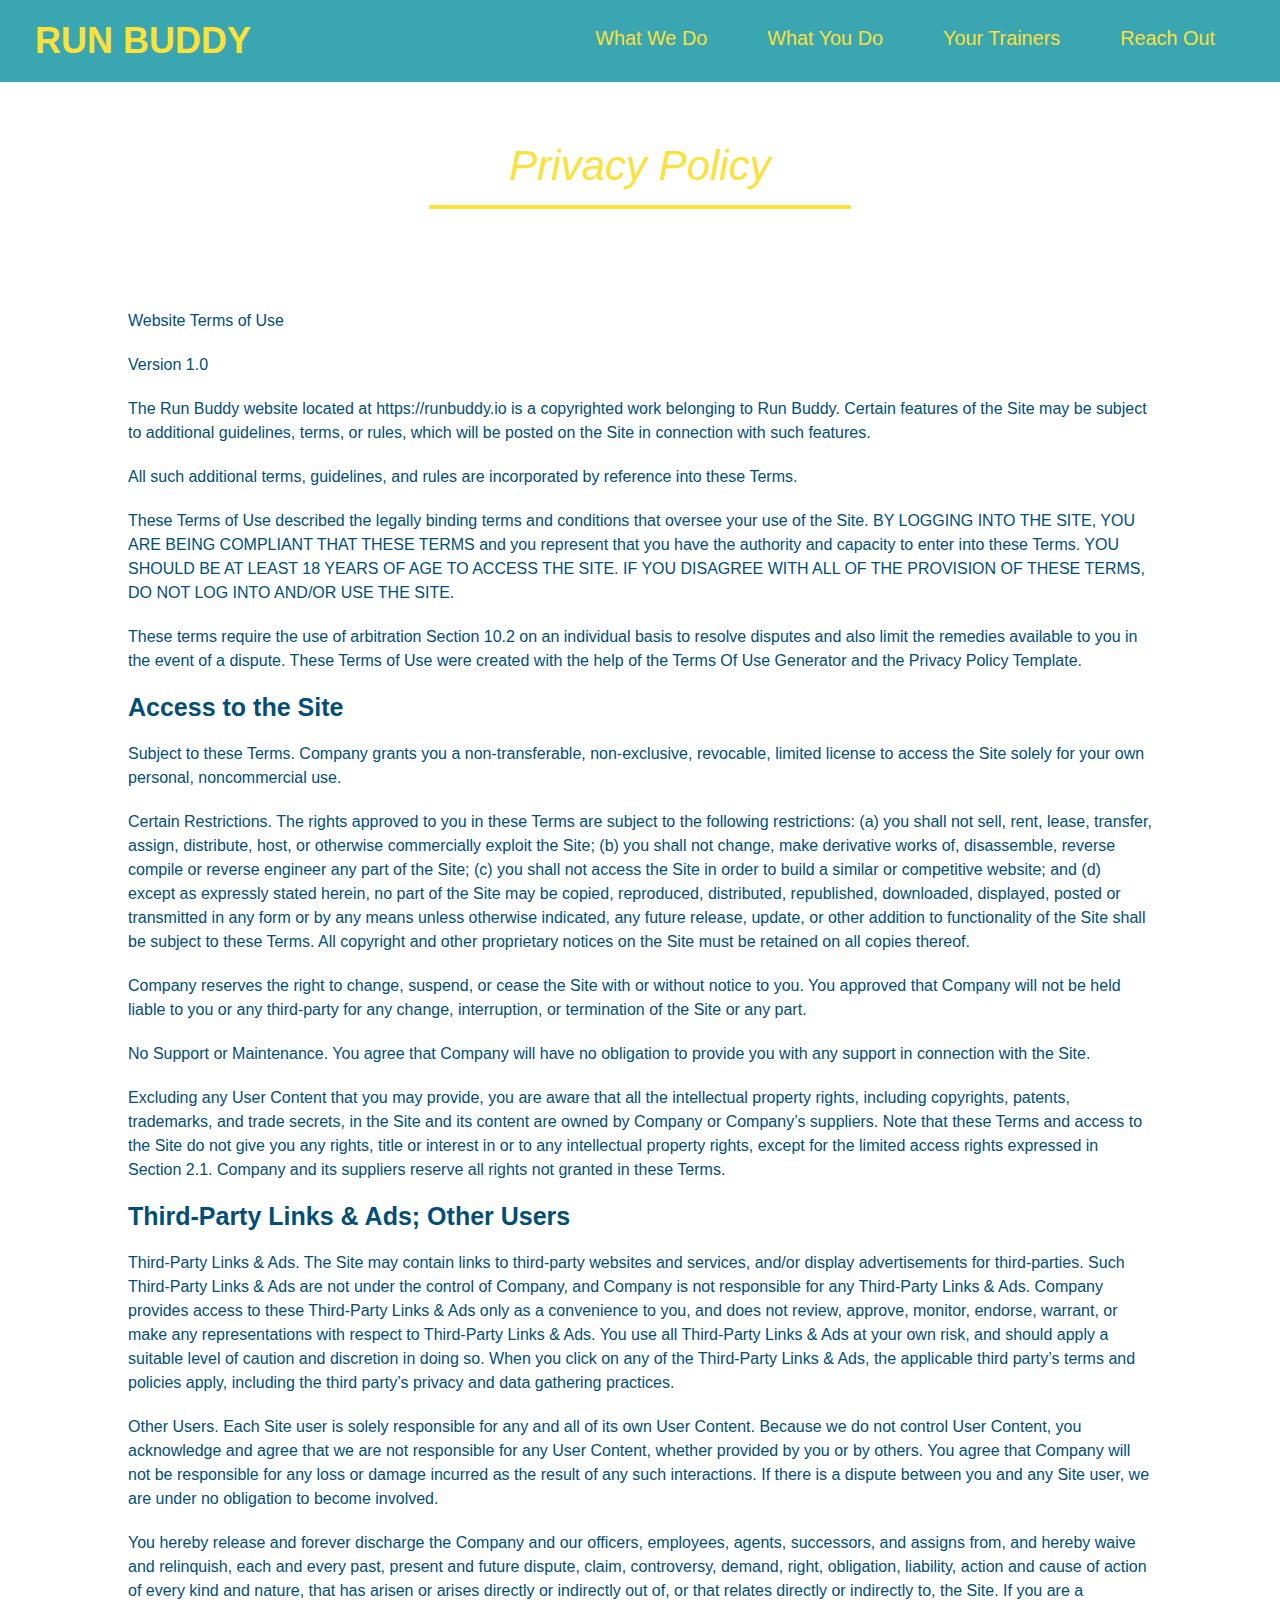
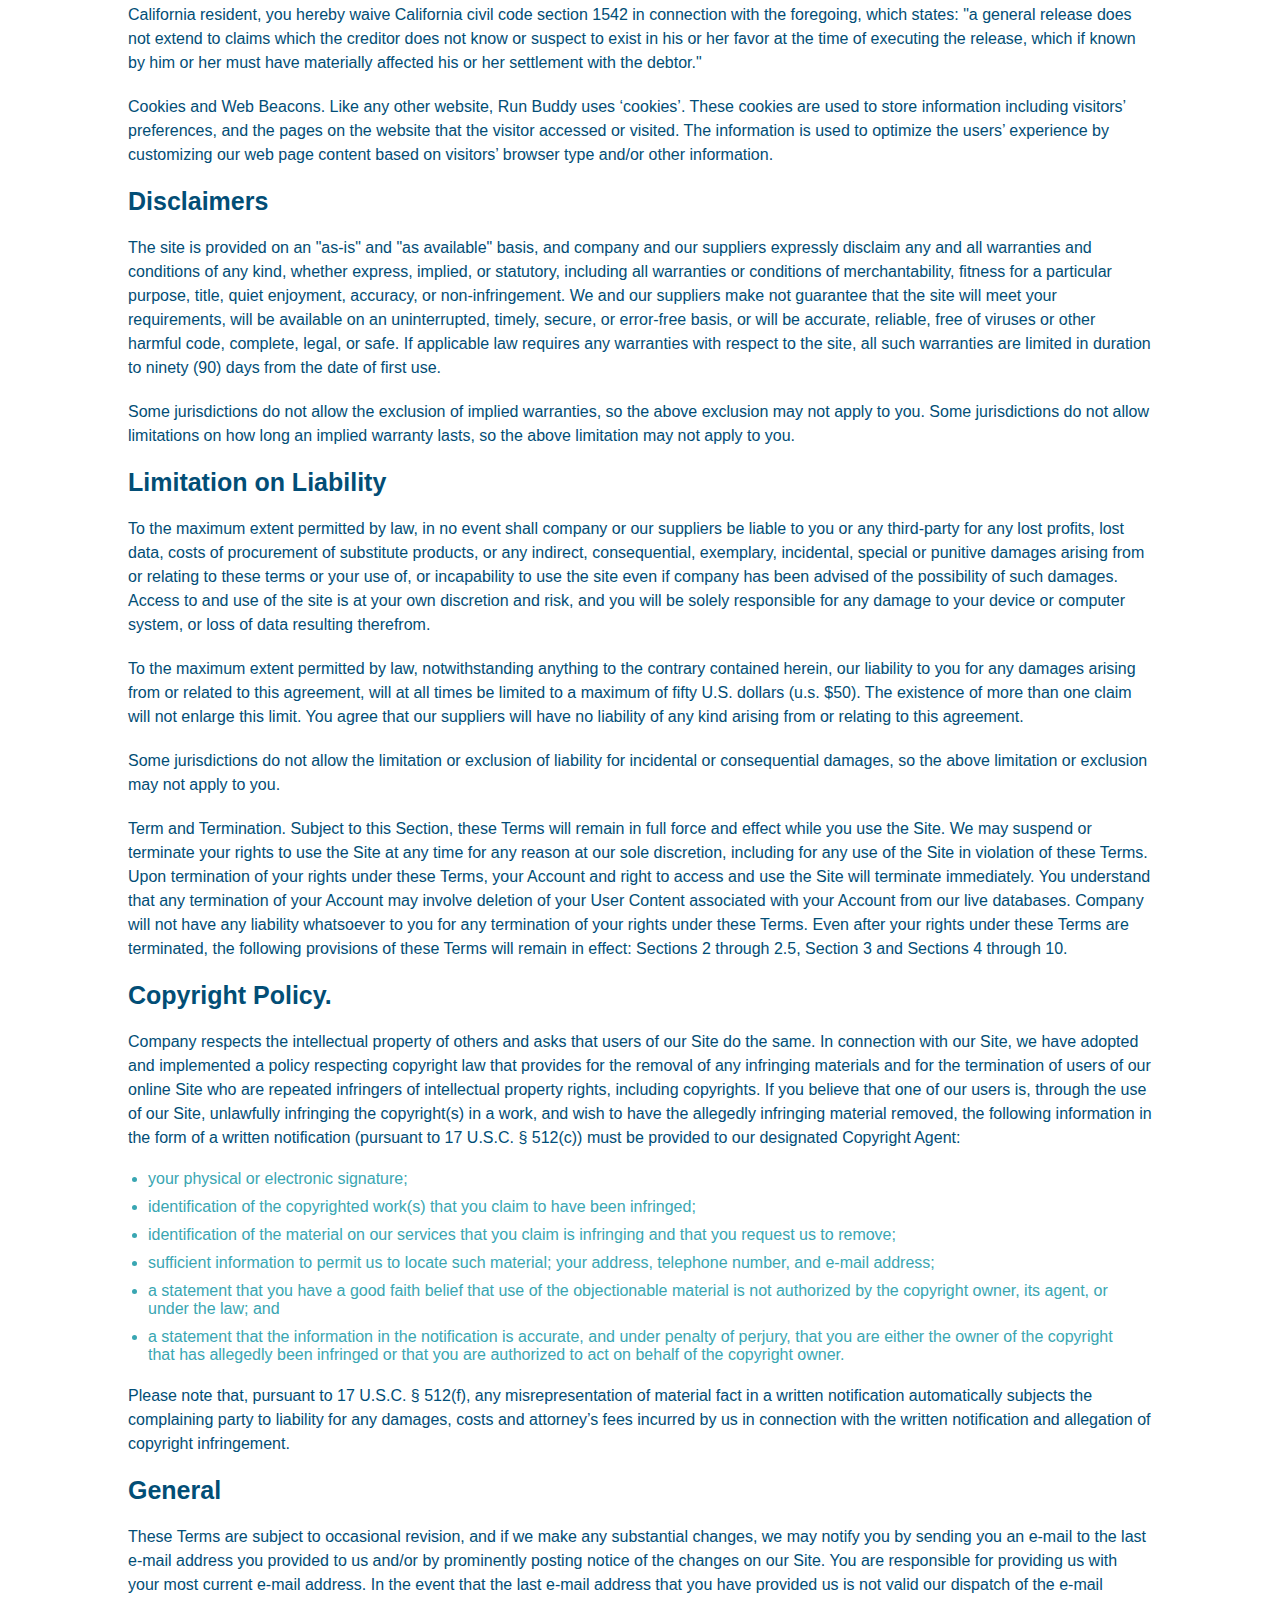
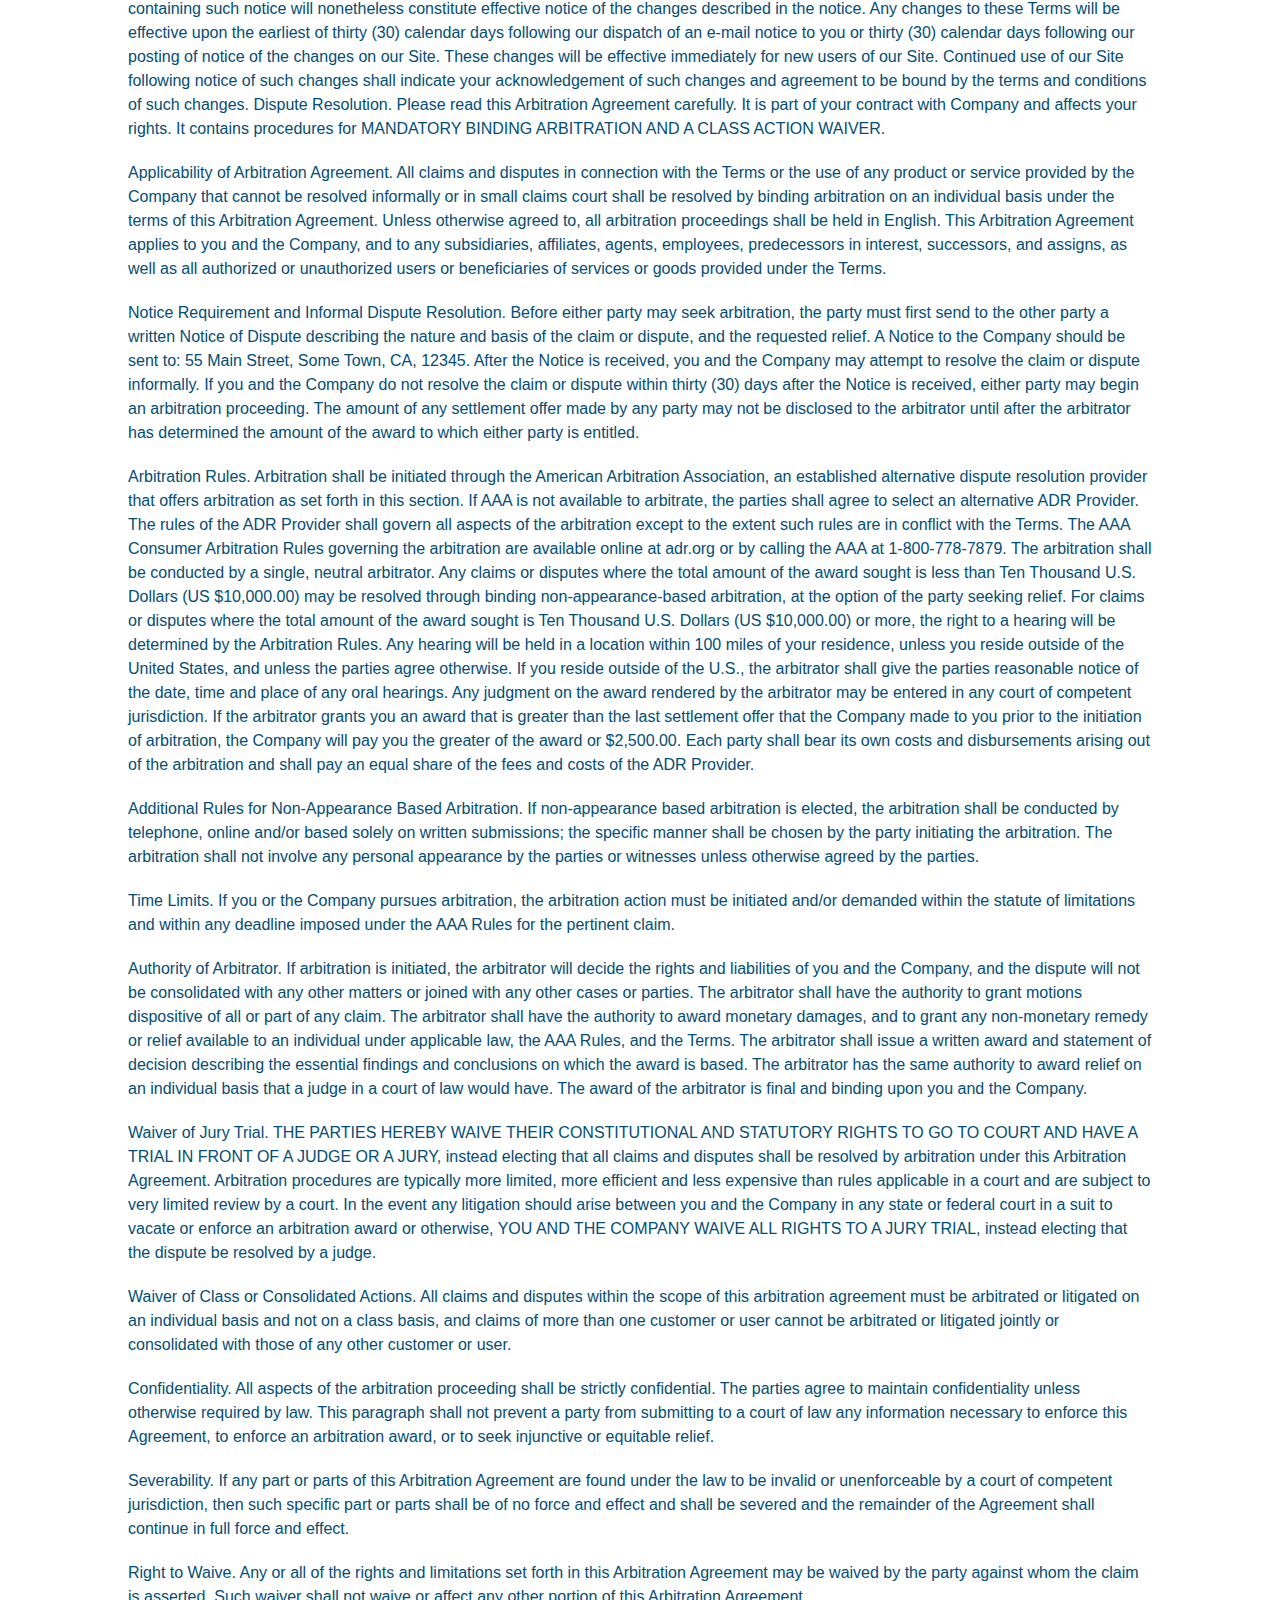
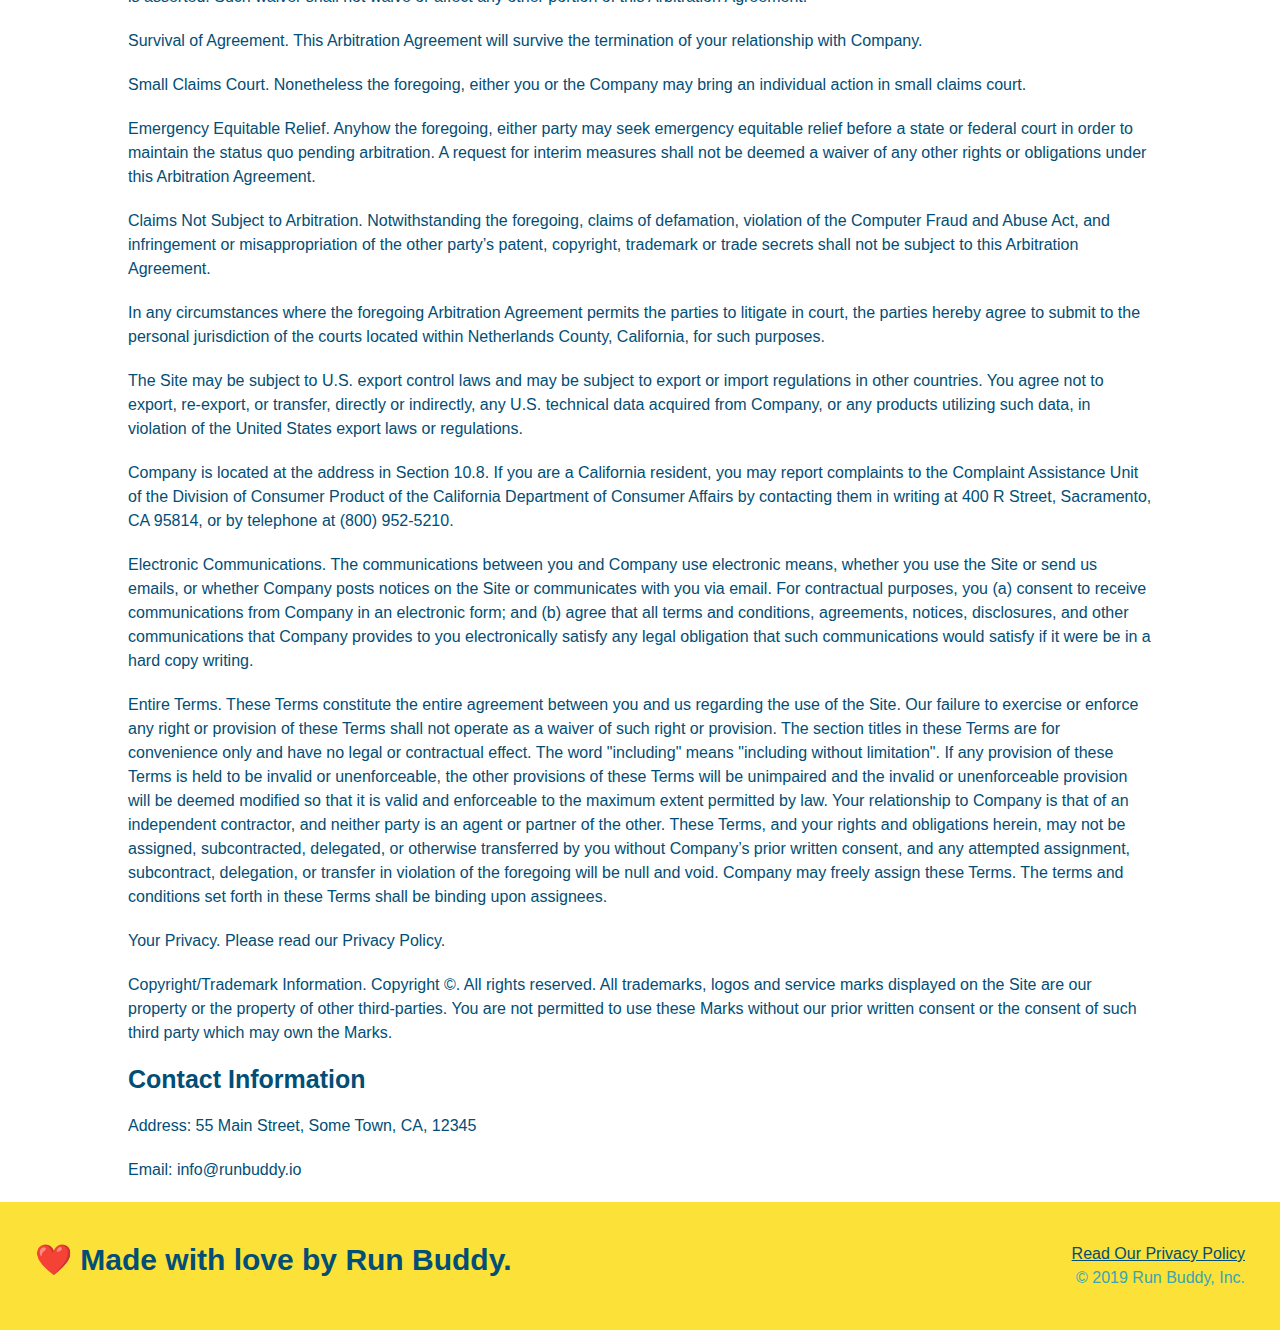
==== privacy-policy.html @ 2cb8fff7 "additional changes" ====
<!DOCTYPE html>
<html lang="en">
  <head>
    <meta charset="UTF-8" />
    <link rel="stylesheet" href="./assets/css/style.css" />
    <link rel="stylesheet" href="./assets/css/secondary-styles.css" />
    <title>Run Buddy - Privacy Policy</title>
  </head>
  <body>
    <header>
      <h1>
        <a href="./index.html">RUN BUDDY</a>
      </h1>
      <nav>
        <ul>
          <li>
            <a href="./index.html#what-we-do">What We Do</a>
          </li>
          <li>
            <a href="./index.html#what-you-do">What You Do</a>
          </li>
          <li>
            <a href="./index.html#your-trainers">Your Trainers</a>
          </li>
          <li>
            <a href="./index.html#reach-out">Reach Out</a>
          </li>
        </ul>
      </nav>
    </header>
    <!-- end navigation -->

    <!-- hero/jumbotron -->
    <section class="hero">
      <h2 class="page-title">
        Privacy Policy
      </h2>
    </section>

    <!-- body copy -->
    <article class="secondary-content">
      <p>
        Website Terms of Use
      </p>

      <p>
        Version 1.0
      </p>

      <p>
        The Run Buddy website located at https://runbuddy.io is a copyrighted work belonging to Run Buddy. Certain
        features of the Site may be subject to additional guidelines, terms, or rules, which will be posted on the Site
        in connection with such features.
      </p>

      <p>
        All such additional terms, guidelines, and rules are incorporated by reference into these Terms.
      </p>

      <p>
        These Terms of Use described the legally binding terms and conditions that oversee your use of the Site. BY
        LOGGING INTO THE SITE, YOU ARE BEING COMPLIANT THAT THESE TERMS and you represent that you have the authority
        and capacity to enter into these Terms. YOU SHOULD BE AT LEAST 18 YEARS OF AGE TO ACCESS THE SITE. IF YOU
        DISAGREE WITH ALL OF THE PROVISION OF THESE TERMS, DO NOT LOG INTO AND/OR USE THE SITE.
      </p>

      <p>
        These terms require the use of arbitration Section 10.2 on an individual basis to resolve disputes and also
        limit the remedies available to you in the event of a dispute. These Terms of Use were created with the help of
        the Terms Of Use Generator and the Privacy Policy Template.
      </p>

      <h3>
        Access to the Site
      </h3>

      <p>
        Subject to these Terms. Company grants you a non-transferable, non-exclusive, revocable, limited license to
        access the Site solely for your own personal, noncommercial use.
      </p>

      <p>
        Certain Restrictions. The rights approved to you in these Terms are subject to the following restrictions: (a)
        you shall not sell, rent, lease, transfer, assign, distribute, host, or otherwise commercially exploit the Site;
        (b) you shall not change, make derivative works of, disassemble, reverse compile or reverse engineer any part of
        the Site; (c) you shall not access the Site in order to build a similar or competitive website; and (d) except
        as expressly stated herein, no part of the Site may be copied, reproduced, distributed, republished, downloaded,
        displayed, posted or transmitted in any form or by any means unless otherwise indicated, any future release,
        update, or other addition to functionality of the Site shall be subject to these Terms. All copyright and other
        proprietary notices on the Site must be retained on all copies thereof.
      </p>

      <p>
        Company reserves the right to change, suspend, or cease the Site with or without notice to you. You approved
        that Company will not be held liable to you or any third-party for any change, interruption, or termination of
        the Site or any part.
      </p>

      <p>
        No Support or Maintenance. You agree that Company will have no obligation to provide you with any support in
        connection with the Site.
      </p>

      <p>
        Excluding any User Content that you may provide, you are aware that all the intellectual property rights,
        including copyrights, patents, trademarks, and trade secrets, in the Site and its content are owned by Company
        or Company’s suppliers. Note that these Terms and access to the Site do not give you any rights, title or
        interest in or to any intellectual property rights, except for the limited access rights expressed in Section
        2.1. Company and its suppliers reserve all rights not granted in these Terms.
      </p>

      <h3>
        Third-Party Links & Ads; Other Users
      </h3>

      <p>
        Third-Party Links & Ads. The Site may contain links to third-party websites and services, and/or display
        advertisements for third-parties. Such Third-Party Links & Ads are not under the control of Company, and Company
        is not responsible for any Third-Party Links & Ads. Company provides access to these Third-Party Links & Ads
        only as a convenience to you, and does not review, approve, monitor, endorse, warrant, or make any
        representations with respect to Third-Party Links & Ads. You use all Third-Party Links & Ads at your own risk,
        and should apply a suitable level of caution and discretion in doing so. When you click on any of the
        Third-Party Links & Ads, the applicable third party’s terms and policies apply, including the third party’s
        privacy and data gathering practices.
      </p>

      <p>
        Other Users. Each Site user is solely responsible for any and all of its own User Content. Because we do not
        control User Content, you acknowledge and agree that we are not responsible for any User Content, whether
        provided by you or by others. You agree that Company will not be responsible for any loss or damage incurred as
        the result of any such interactions. If there is a dispute between you and any Site user, we are under no
        obligation to become involved.
      </p>

      <p>
        You hereby release and forever discharge the Company and our officers, employees, agents, successors, and
        assigns from, and hereby waive and relinquish, each and every past, present and future dispute, claim,
        controversy, demand, right, obligation, liability, action and cause of action of every kind and nature, that has
        arisen or arises directly or indirectly out of, or that relates directly or indirectly to, the Site. If you are
        a California resident, you hereby waive California civil code section 1542 in connection with the foregoing,
        which states: "a general release does not extend to claims which the creditor does not know or suspect to exist
        in his or her favor at the time of executing the release, which if known by him or her must have materially
        affected his or her settlement with the debtor."
      </p>

      <p>
        Cookies and Web Beacons. Like any other website, Run Buddy uses ‘cookies’. These cookies are used to store
        information including visitors’ preferences, and the pages on the website that the visitor accessed or visited.
        The information is used to optimize the users’ experience by customizing our web page content based on visitors’
        browser type and/or other information.
      </p>

      <h3>
        Disclaimers
      </h3>

      <p>
        The site is provided on an "as-is" and "as available" basis, and company and our suppliers expressly disclaim
        any and all warranties and conditions of any kind, whether express, implied, or statutory, including all
        warranties or conditions of merchantability, fitness for a particular purpose, title, quiet enjoyment, accuracy,
        or non-infringement. We and our suppliers make not guarantee that the site will meet your requirements, will be
        available on an uninterrupted, timely, secure, or error-free basis, or will be accurate, reliable, free of
        viruses or other harmful code, complete, legal, or safe. If applicable law requires any warranties with respect
        to the site, all such warranties are limited in duration to ninety (90) days from the date of first use.
      </p>

      <p>
        Some jurisdictions do not allow the exclusion of implied warranties, so the above exclusion may not apply to
        you. Some jurisdictions do not allow limitations on how long an implied warranty lasts, so the above limitation
        may not apply to you.
      </p>

      <h3>
        Limitation on Liability
      </h3>

      <p>
        To the maximum extent permitted by law, in no event shall company or our suppliers be liable to you or any
        third-party for any lost profits, lost data, costs of procurement of substitute products, or any indirect,
        consequential, exemplary, incidental, special or punitive damages arising from or relating to these terms or
        your use of, or incapability to use the site even if company has been advised of the possibility of such
        damages. Access to and use of the site is at your own discretion and risk, and you will be solely responsible
        for any damage to your device or computer system, or loss of data resulting therefrom.
      </p>

      <p>
        To the maximum extent permitted by law, notwithstanding anything to the contrary contained herein, our liability
        to you for any damages arising from or related to this agreement, will at all times be limited to a maximum of
        fifty U.S. dollars (u.s. $50). The existence of more than one claim will not enlarge this limit. You agree that
        our suppliers will have no liability of any kind arising from or relating to this agreement.
      </p>

      <p>
        Some jurisdictions do not allow the limitation or exclusion of liability for incidental or consequential
        damages, so the above limitation or exclusion may not apply to you.
      </p>

      <p>
        Term and Termination. Subject to this Section, these Terms will remain in full force and effect while you use
        the Site. We may suspend or terminate your rights to use the Site at any time for any reason at our sole
        discretion, including for any use of the Site in violation of these Terms. Upon termination of your rights under
        these Terms, your Account and right to access and use the Site will terminate immediately. You understand that
        any termination of your Account may involve deletion of your User Content associated with your Account from our
        live databases. Company will not have any liability whatsoever to you for any termination of your rights under
        these Terms. Even after your rights under these Terms are terminated, the following provisions of these Terms
        will remain in effect: Sections 2 through 2.5, Section 3 and Sections 4 through 10.
      </p>

      <h3>
        Copyright Policy.
      </h3>

      <p>
        Company respects the intellectual property of others and asks that users of our Site do the same. In connection
        with our Site, we have adopted and implemented a policy respecting copyright law that provides for the removal
        of any infringing materials and for the termination of users of our online Site who are repeated infringers of
        intellectual property rights, including copyrights. If you believe that one of our users is, through the use of
        our Site, unlawfully infringing the copyright(s) in a work, and wish to have the allegedly infringing material
        removed, the following information in the form of a written notification (pursuant to 17 U.S.C. § 512(c)) must
        be provided to our designated Copyright Agent:
      </p>

      <ul>
        <li>
          your physical or electronic signature;
        </li>
        <li>
          identification of the copyrighted work(s) that you claim to have been infringed;
        </li>
        <li>
          identification of the material on our services that you claim is infringing and that you request us to remove;
        </li>
        <li>
          sufficient information to permit us to locate such material; your address, telephone number, and e-mail
          address;
        </li>
        <li>
          a statement that you have a good faith belief that use of the objectionable material is not authorized by the
          copyright owner, its agent, or under the law; and
        </li>
        <li>
          a statement that the information in the notification is accurate, and under penalty of perjury, that you are
          either the owner of the copyright that has allegedly been infringed or that you are authorized to act on
          behalf of the copyright owner.
        </li>
      </ul>

      <p>
        Please note that, pursuant to 17 U.S.C. § 512(f), any misrepresentation of material fact in a written
        notification automatically subjects the complaining party to liability for any damages, costs and attorney’s
        fees incurred by us in connection with the written notification and allegation of copyright infringement.
      </p>

      <h3>
        General
      </h3>

      <p>
        These Terms are subject to occasional revision, and if we make any substantial changes, we may notify you by
        sending you an e-mail to the last e-mail address you provided to us and/or by prominently posting notice of the
        changes on our Site. You are responsible for providing us with your most current e-mail address. In the event
        that the last e-mail address that you have provided us is not valid our dispatch of the e-mail containing such
        notice will nonetheless constitute effective notice of the changes described in the notice. Any changes to these
        Terms will be effective upon the earliest of thirty (30) calendar days following our dispatch of an e-mail
        notice to you or thirty (30) calendar days following our posting of notice of the changes on our Site. These
        changes will be effective immediately for new users of our Site. Continued use of our Site following notice of
        such changes shall indicate your acknowledgement of such changes and agreement to be bound by the terms and
        conditions of such changes. Dispute Resolution. Please read this Arbitration Agreement carefully. It is part of
        your contract with Company and affects your rights. It contains procedures for MANDATORY BINDING ARBITRATION AND
        A CLASS ACTION WAIVER.
      </p>

      <p>
        Applicability of Arbitration Agreement. All claims and disputes in connection with the Terms or the use of any
        product or service provided by the Company that cannot be resolved informally or in small claims court shall be
        resolved by binding arbitration on an individual basis under the terms of this Arbitration Agreement. Unless
        otherwise agreed to, all arbitration proceedings shall be held in English. This Arbitration Agreement applies to
        you and the Company, and to any subsidiaries, affiliates, agents, employees, predecessors in interest,
        successors, and assigns, as well as all authorized or unauthorized users or beneficiaries of services or goods
        provided under the Terms.
      </p>

      <p>
        Notice Requirement and Informal Dispute Resolution. Before either party may seek arbitration, the party must
        first send to the other party a written Notice of Dispute describing the nature and basis of the claim or
        dispute, and the requested relief. A Notice to the Company should be sent to: 55 Main Street, Some Town, CA,
        12345. After the Notice is received, you and the Company may attempt to resolve the claim or dispute informally.
        If you and the Company do not resolve the claim or dispute within thirty (30) days after the Notice is received,
        either party may begin an arbitration proceeding. The amount of any settlement offer made by any party may not
        be disclosed to the arbitrator until after the arbitrator has determined the amount of the award to which either
        party is entitled.
      </p>

      <p>
        Arbitration Rules. Arbitration shall be initiated through the American Arbitration Association, an established
        alternative dispute resolution provider that offers arbitration as set forth in this section. If AAA is not
        available to arbitrate, the parties shall agree to select an alternative ADR Provider. The rules of the ADR
        Provider shall govern all aspects of the arbitration except to the extent such rules are in conflict with the
        Terms. The AAA Consumer Arbitration Rules governing the arbitration are available online at adr.org or by
        calling the AAA at 1-800-778-7879. The arbitration shall be conducted by a single, neutral arbitrator. Any
        claims or disputes where the total amount of the award sought is less than Ten Thousand U.S. Dollars (US
        $10,000.00) may be resolved through binding non-appearance-based arbitration, at the option of the party seeking
        relief. For claims or disputes where the total amount of the award sought is Ten Thousand U.S. Dollars (US
        $10,000.00) or more, the right to a hearing will be determined by the Arbitration Rules. Any hearing will be
        held in a location within 100 miles of your residence, unless you reside outside of the United States, and
        unless the parties agree otherwise. If you reside outside of the U.S., the arbitrator shall give the parties
        reasonable notice of the date, time and place of any oral hearings. Any judgment on the award rendered by the
        arbitrator may be entered in any court of competent jurisdiction. If the arbitrator grants you an award that is
        greater than the last settlement offer that the Company made to you prior to the initiation of arbitration, the
        Company will pay you the greater of the award or $2,500.00. Each party shall bear its own costs and
        disbursements arising out of the arbitration and shall pay an equal share of the fees and costs of the ADR
        Provider.
      </p>

      <p>
        Additional Rules for Non-Appearance Based Arbitration. If non-appearance based arbitration is elected, the
        arbitration shall be conducted by telephone, online and/or based solely on written submissions; the specific
        manner shall be chosen by the party initiating the arbitration. The arbitration shall not involve any personal
        appearance by the parties or witnesses unless otherwise agreed by the parties.
      </p>

      <p>
        Time Limits. If you or the Company pursues arbitration, the arbitration action must be initiated and/or demanded
        within the statute of limitations and within any deadline imposed under the AAA Rules for the pertinent claim.
      </p>

      <p>
        Authority of Arbitrator. If arbitration is initiated, the arbitrator will decide the rights and liabilities of
        you and the Company, and the dispute will not be consolidated with any other matters or joined with any other
        cases or parties. The arbitrator shall have the authority to grant motions dispositive of all or part of any
        claim. The arbitrator shall have the authority to award monetary damages, and to grant any non-monetary remedy
        or relief available to an individual under applicable law, the AAA Rules, and the Terms. The arbitrator shall
        issue a written award and statement of decision describing the essential findings and conclusions on which the
        award is based. The arbitrator has the same authority to award relief on an individual basis that a judge in a
        court of law would have. The award of the arbitrator is final and binding upon you and the Company.
      </p>

      <p>
        Waiver of Jury Trial. THE PARTIES HEREBY WAIVE THEIR CONSTITUTIONAL AND STATUTORY RIGHTS TO GO TO COURT AND HAVE
        A TRIAL IN FRONT OF A JUDGE OR A JURY, instead electing that all claims and disputes shall be resolved by
        arbitration under this Arbitration Agreement. Arbitration procedures are typically more limited, more efficient
        and less expensive than rules applicable in a court and are subject to very limited review by a court. In the
        event any litigation should arise between you and the Company in any state or federal court in a suit to vacate
        or enforce an arbitration award or otherwise, YOU AND THE COMPANY WAIVE ALL RIGHTS TO A JURY TRIAL, instead
        electing that the dispute be resolved by a judge.
      </p>

      <p>
        Waiver of Class or Consolidated Actions. All claims and disputes within the scope of this arbitration agreement
        must be arbitrated or litigated on an individual basis and not on a class basis, and claims of more than one
        customer or user cannot be arbitrated or litigated jointly or consolidated with those of any other customer or
        user.
      </p>

      <p>
        Confidentiality. All aspects of the arbitration proceeding shall be strictly confidential. The parties agree to
        maintain confidentiality unless otherwise required by law. This paragraph shall not prevent a party from
        submitting to a court of law any information necessary to enforce this Agreement, to enforce an arbitration
        award, or to seek injunctive or equitable relief.
      </p>

      <p>
        Severability. If any part or parts of this Arbitration Agreement are found under the law to be invalid or
        unenforceable by a court of competent jurisdiction, then such specific part or parts shall be of no force and
        effect and shall be severed and the remainder of the Agreement shall continue in full force and effect.
      </p>

      <p>
        Right to Waive. Any or all of the rights and limitations set forth in this Arbitration Agreement may be waived
        by the party against whom the claim is asserted. Such waiver shall not waive or affect any other portion of this
        Arbitration Agreement.
      </p>

      <p>
        Survival of Agreement. This Arbitration Agreement will survive the termination of your relationship with
        Company.
      </p>

      <p>
        Small Claims Court. Nonetheless the foregoing, either you or the Company may bring an individual action in small
        claims court.
      </p>

      <p>
        Emergency Equitable Relief. Anyhow the foregoing, either party may seek emergency equitable relief before a
        state or federal court in order to maintain the status quo pending arbitration. A request for interim measures
        shall not be deemed a waiver of any other rights or obligations under this Arbitration Agreement.
      </p>

      <p>
        Claims Not Subject to Arbitration. Notwithstanding the foregoing, claims of defamation, violation of the
        Computer Fraud and Abuse Act, and infringement or misappropriation of the other party’s patent, copyright,
        trademark or trade secrets shall not be subject to this Arbitration Agreement.
      </p>

      <p>
        In any circumstances where the foregoing Arbitration Agreement permits the parties to litigate in court, the
        parties hereby agree to submit to the personal jurisdiction of the courts located within Netherlands County,
        California, for such purposes.
      </p>

      <p>
        The Site may be subject to U.S. export control laws and may be subject to export or import regulations in other
        countries. You agree not to export, re-export, or transfer, directly or indirectly, any U.S. technical data
        acquired from Company, or any products utilizing such data, in violation of the United States export laws or
        regulations.
      </p>

      <p>
        Company is located at the address in Section 10.8. If you are a California resident, you may report complaints
        to the Complaint Assistance Unit of the Division of Consumer Product of the California Department of Consumer
        Affairs by contacting them in writing at 400 R Street, Sacramento, CA 95814, or by telephone at (800) 952-5210.
      </p>

      <p>
        Electronic Communications. The communications between you and Company use electronic means, whether you use the
        Site or send us emails, or whether Company posts notices on the Site or communicates with you via email. For
        contractual purposes, you (a) consent to receive communications from Company in an electronic form; and (b)
        agree that all terms and conditions, agreements, notices, disclosures, and other communications that Company
        provides to you electronically satisfy any legal obligation that such communications would satisfy if it were be
        in a hard copy writing.
      </p>

      <p>
        Entire Terms. These Terms constitute the entire agreement between you and us regarding the use of the Site. Our
        failure to exercise or enforce any right or provision of these Terms shall not operate as a waiver of such right
        or provision. The section titles in these Terms are for convenience only and have no legal or contractual
        effect. The word "including" means "including without limitation". If any provision of these Terms is held to be
        invalid or unenforceable, the other provisions of these Terms will be unimpaired and the invalid or
        unenforceable provision will be deemed modified so that it is valid and enforceable to the maximum extent
        permitted by law. Your relationship to Company is that of an independent contractor, and neither party is an
        agent or partner of the other. These Terms, and your rights and obligations herein, may not be assigned,
        subcontracted, delegated, or otherwise transferred by you without Company’s prior written consent, and any
        attempted assignment, subcontract, delegation, or transfer in violation of the foregoing will be null and void.
        Company may freely assign these Terms. The terms and conditions set forth in these Terms shall be binding upon
        assignees.
      </p>

      <p>
        Your Privacy. Please read our Privacy Policy.
      </p>

      <p>
        Copyright/Trademark Information. Copyright ©. All rights reserved. All trademarks, logos and service marks
        displayed on the Site are our property or the property of other third-parties. You are not permitted to use
        these Marks without our prior written consent or the consent of such third party which may own the Marks.
      </p>

      <h3>
        Contact Information
      </h3>

      <p>
        Address: 55 Main Street, Some Town, CA, 12345
      </p>

      <p>
        Email: info@runbuddy.io
      </p>
    </article>

    <!-- footer -->
    <footer>
      <h2>❤️ Made with love by Run Buddy.</h2>

      <div>
        <a href="./privacy-policy.html">Read Our Privacy Policy</a> <br/>
        &copy; 2019 Run Buddy, Inc.
      </div>
    </footer>
    <!-- footer end -->
  </body>
</html>
---- assets/css/style.css ----
* {
  box-sizing: border-box;
  margin: 0;
  padding: 0;
}

body {
  color: #39a6b2;
  font-family: Helvetica, Arial, sans-serif;
}


/* HEADER / NAV BAR STYLES START */

header {
  padding: 20px 35px;
  background-color: #39a6b2;
  display: flex;
  justify-content: space-between;
  flex-wrap: wrap;
}

header h1 {
  font-weight: bold;
  margin: 0;
  font-size: 36px;
  color: #fce138;
}

header a {
  text-decoration: none;
  color: #fce138;
}

header nav {
  margin: 7px 0;
}

header nav ul {
  display: flex;
  flex-wrap: wrap;
  justify-content: space-between;
  align-items: center;
  list-style: none;
}

header nav ul li a {
  margin: 0 30px;
  font-weight: lighter;
  font-size: 1.55vw;
}

/* HEADER / NAVBAR STYLES END */



/* FOOTER STYLES START */
footer {
  background: #fce138;
  padding: 40px 35px;
  display: flex;
  justify-content: space-between;
  flex-wrap: wrap;
  width: 100%;
}

footer h2 {
  color: #024e76;
  font-size: 30px;
  margin: 0;
}

footer div {
  line-height: 1.5;
  text-align: right;
}

footer a {
  color: #024e76;
}
/* END FOOTER STYLES */

/* STYLE ALL SECTION TAGS */
section {
  padding: 60px;
}

/* HERO STYLES START */
.hero {
  background-image: url('../images/hero-bg.jpg');
  background-size: cover;
  background-position: center;
  display: flex;
  justify-content: center;
  flex-wrap: wrap;
}

.hero-cta {
  width: 35%;
  text-align: right;
  margin: 3.5%;
  color: #fff;
  font-size: 18px;
  line-height: 1.3;
}

.hero-cta h2 {
  font-style: italic;
  font-size: 55px;
  color: #fce138;
}

.hero-form {
  border: 3px solid #024e76;
  background-color: #fce138;
  padding: 20px;
  color: #024e76;
  width: 40%;
  margin: 3.5%;
}

.hero-form h3 {
  font-size: 24px;
  margin: 0;
}
.hero-form p {
  margin: 5px 0 15px 0;
}

.form-input {
  border: 1px solid #024e76;
  display: block;
  padding: 7px 15px;
  font-size: 16px;
  color: #024e76;
  width: 100%;
  margin-bottom: 15px; 
}

.hero-form label {
  margin: 0 5px;
}

.hero-form button {
  color: #fce138;
  background-color: #024e76;
  border: none;
  padding: 10px 20px;
  font-size: 16px;
} 
/* HERO STYLES END */


/* SECTION TITLE STYLES START */
.section-title {
  font-size: 55px;
  border-bottom: 3px solid;
  color: #024e76;
  padding-bottom: 20px;
  text-align: center;
  margin: 0 auto 35px auto;
  width: 50%;
}

.primary-border {
  border-color: #fce138;
}

.secondary-border {
  border-color: #39a6b2;
}
/* SECTION TITLE STYLES END */

/* WHAT WE DO STYLES */

.intro p {
  line-height: 1.7;
  color: #39a6b2;
  width: 80%;
  margin: 0 auto;
  font-size: 20px;
  text-align: center;
}
/* WHAT YOU DO STYLES END */


/* WHAT YOU DO STYLES START */
.steps { 
  background: #fce138;
}

.step {
  margin: 50px auto;
  padding-bottom: 50px;
  width: 80%;
  border-bottom: 1px solid #39a6b2;
  display: flex;
  flex-wrap: wrap;
  align-items: center;
  justify-content: space-between;
}

.step h3 {
  color: #024e76;
  font-size: 46px;
  flex: 1 30%;
}

.step-info {
  flex: 2 70%;
  display: flex;
  flex-wrap: wrap;
  align-items: center;
}

.step-img {
  flex: 1 12%;
  margin-right: 20px;
}

.step-img img {
  max-width: 100%;
}

.step-text {
  flex: 12;
}

.step-text p {
  color: #39a6b2;
  font-size: 18px;
}

.step-text h4 {
  font-size: 26px;
  line-height: 1.5;
  color: #024e76;
}

/* WHAT YOU DO STYLES END */

/* MEET THE TRAINERS START */
.trainers {
  width: 100%;
  margin: 0 auto;
  display: flex;
  flex-wrap: wrap;
  justify-content: space-around;
}

.trainer {
  margin: 20px;
  flex: 1;
  background: #024e76;
  color: #fce138;
}

.trainer img {
  width: 100%;
}

.trainer-bio {
  padding: 25px;
  line-height: 1.3;
}

.trainer-bio h3 {
  font-size: 28px;
}

.trainer-bio h4 {
  font-weight: lighter;
  font-size: 22px;
  margin-bottom: 15px;
}

.trainer-bio p {
  font-size: 17px;
}
/* TRAINER STYLES END */

/* REACH OUT STYLES START */
.contact {
  background: #024e76;
}

.contact h2 {
  color: #fce138;
}

.contact-info {
  display: flex;
  justify-content: space-between;
  flex-wrap: wrap;
}

.contact-info > * {
  flex: 1;
  margin: 15px;
}

.contact-info iframe {
  height: 400px;
}

.contact-info div {
  color: white;
}

.contact-info h3 {
  color: #fce138;
  font-size: 32px;
}

.contact-info p, .contact-info address {
  margin: 20px 0;
  line-height: 1.5;
  font-size: 16px;
  font-style: normal;
}

.contact-form input, .contact-form textarea {
  border: 1px solid #024e76;
  display: block;
  padding: 7px 15px;
  font-size: 16px;
  color: #024e76;
  width: 100%;
  margin-bottom: 15px;
  margin-top: 5px;
}

.contact-form button {
  width: 100%;
  border: none;
  background: #fce138;
  color: #024e76;
  text-align: center;
  padding: 15px 0;
  font-size: 16px;
}

.contact-info a {
  color: #fce138;
}


/* REACH OUT STYLES END */

/* UTILITIES */
.text-left {
  text-align: left;
}

.text-right {
  text-align: right;
}

.flex-row {
  display: flex;
}
---- assets/css/secondary-styles.css ----
/* SECONDARY PAGE STYLES */
.hero {
  background-position: bottom;
  height: auto;
  text-align: center;
  margin-bottom: 40px;
}

.page-title {
  padding: 0 80px 15px 80px;
  font-size: 42px;
  font-weight: 400;
  font-style: italic;
  color: #fce138;
  display: inline-block;
  border-bottom: 4px solid #fce138;
}

.secondary-content {
  width: 80%;
  margin: 0 auto;
  color: #024e76;
}

.secondary-content h3 {
  font-size: 25px;
  margin: 20px 0;
}

.secondary-content p {
  font-size: 16px;
  line-height: 1.5;
  margin: 20px 0;
}

.secondary-content ul {
  margin: 15px 20px;
}

.secondary-content li {
  color: #39a6b2;
  margin: 10px 0;
}
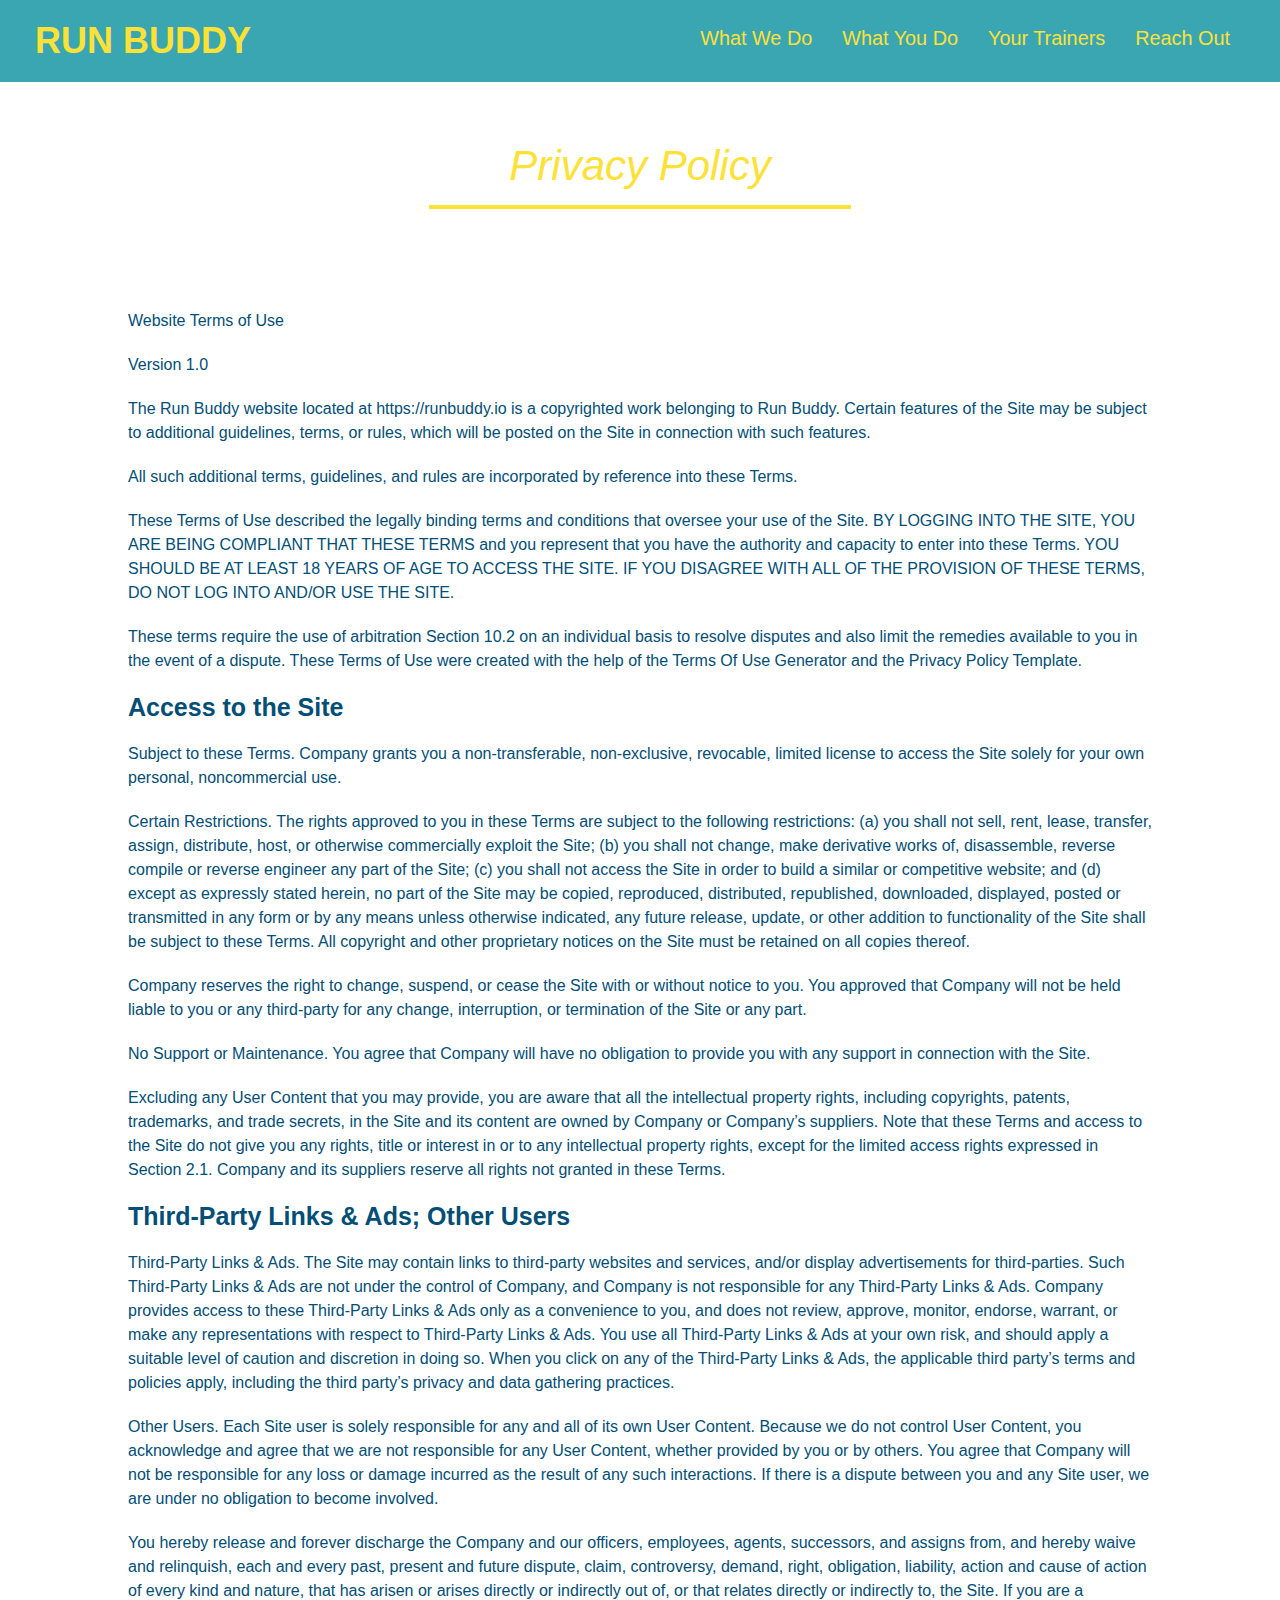
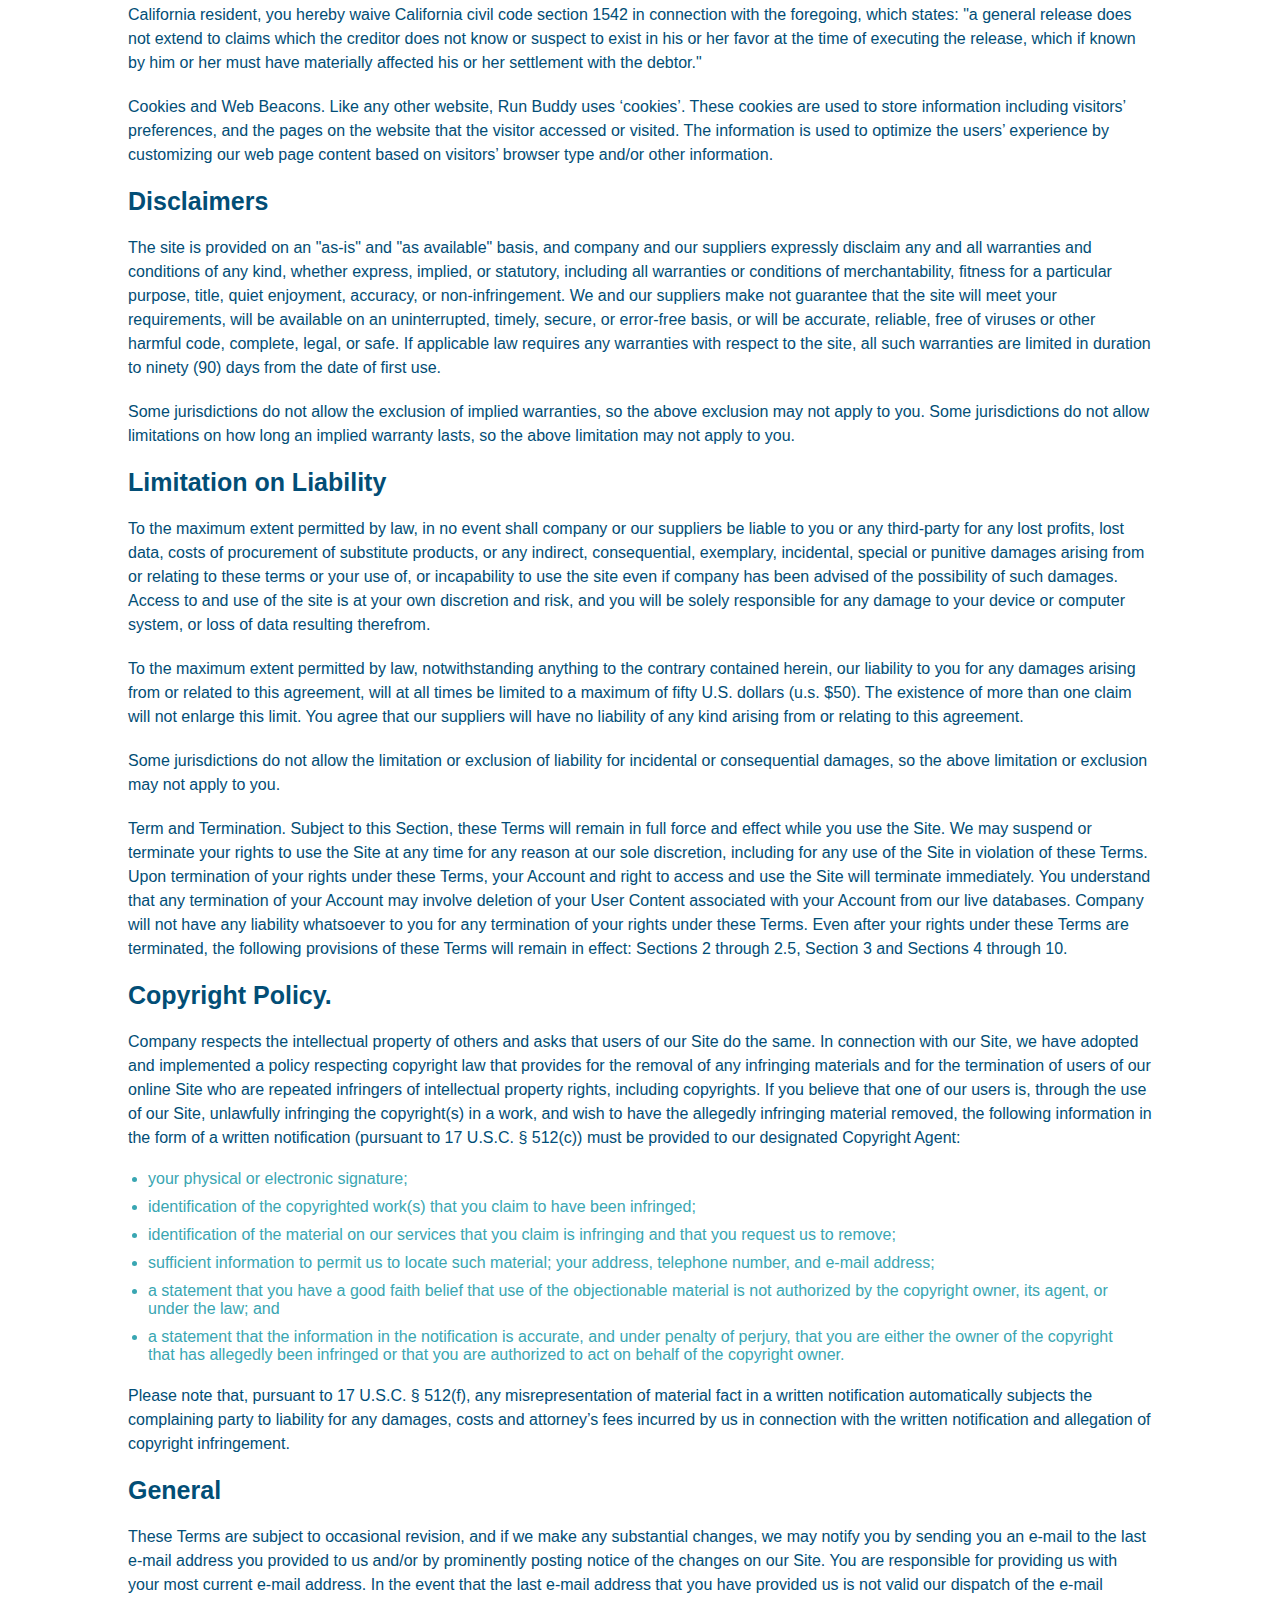
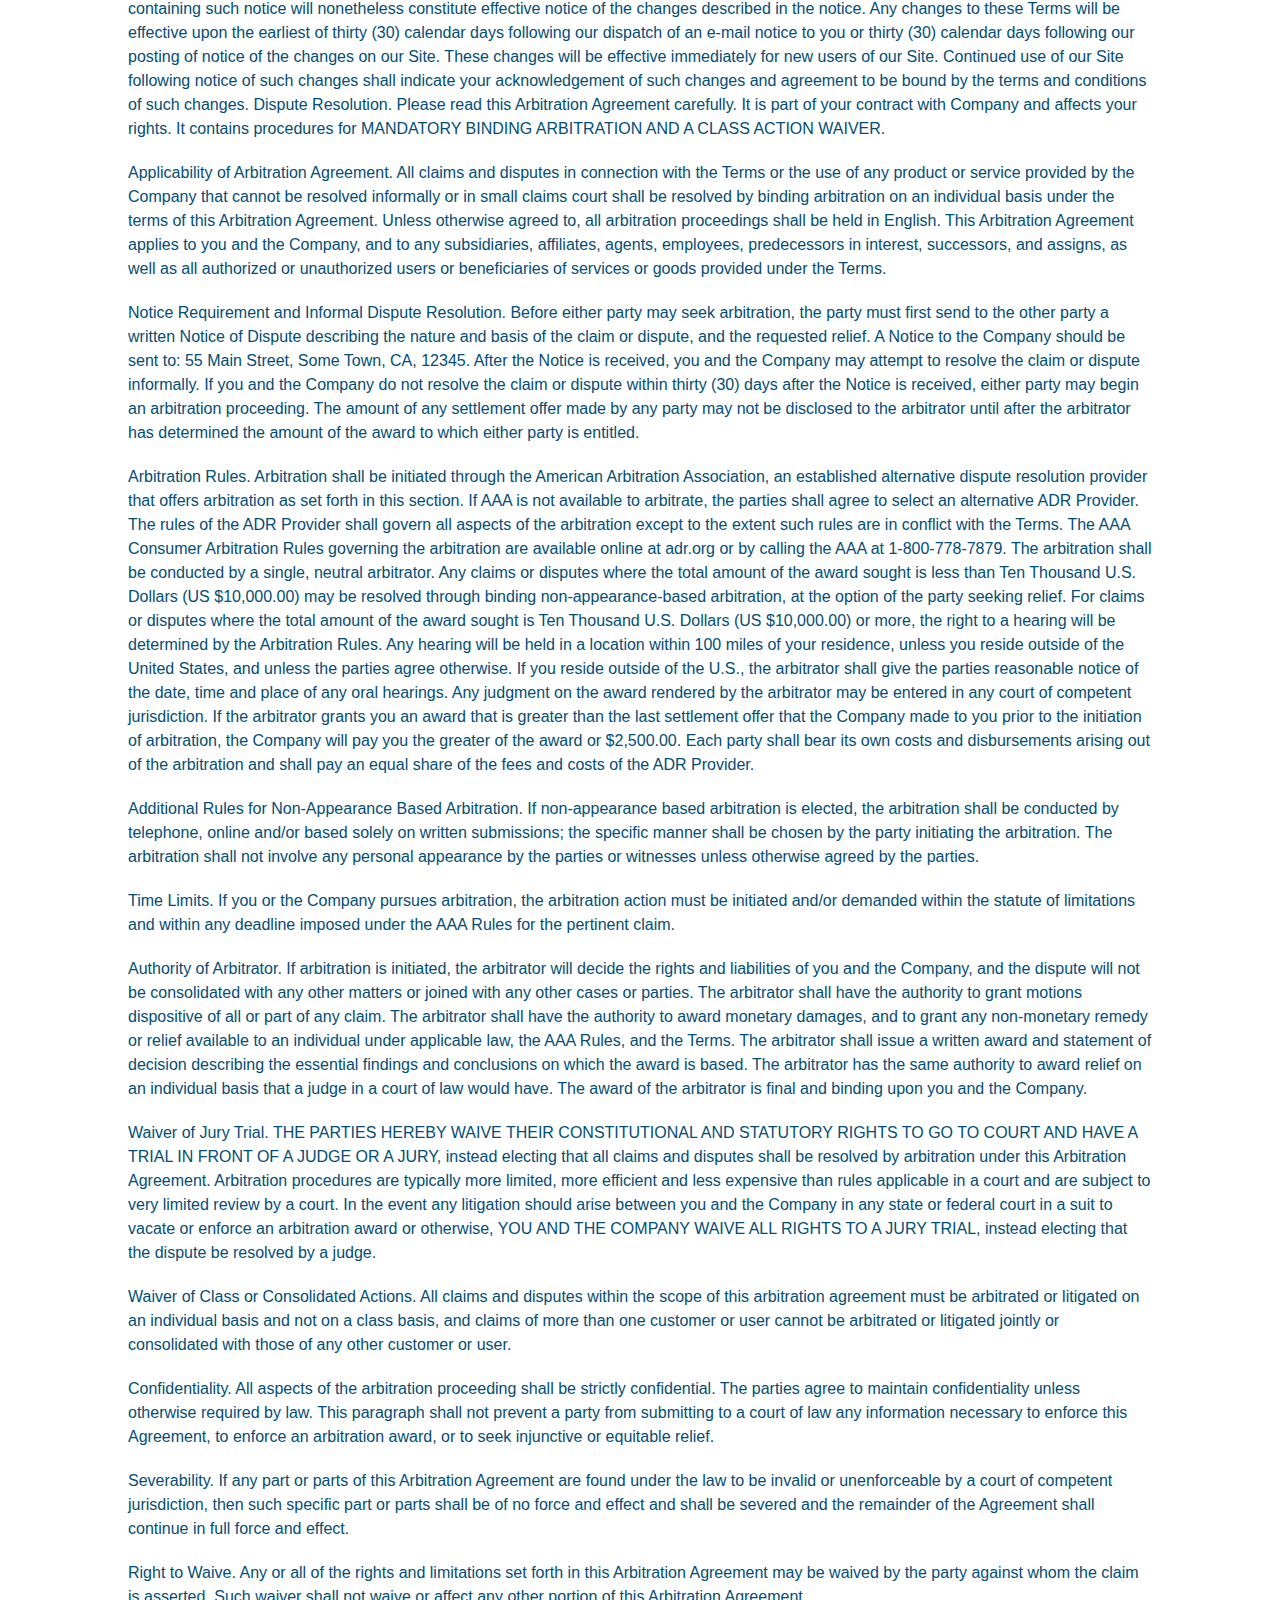
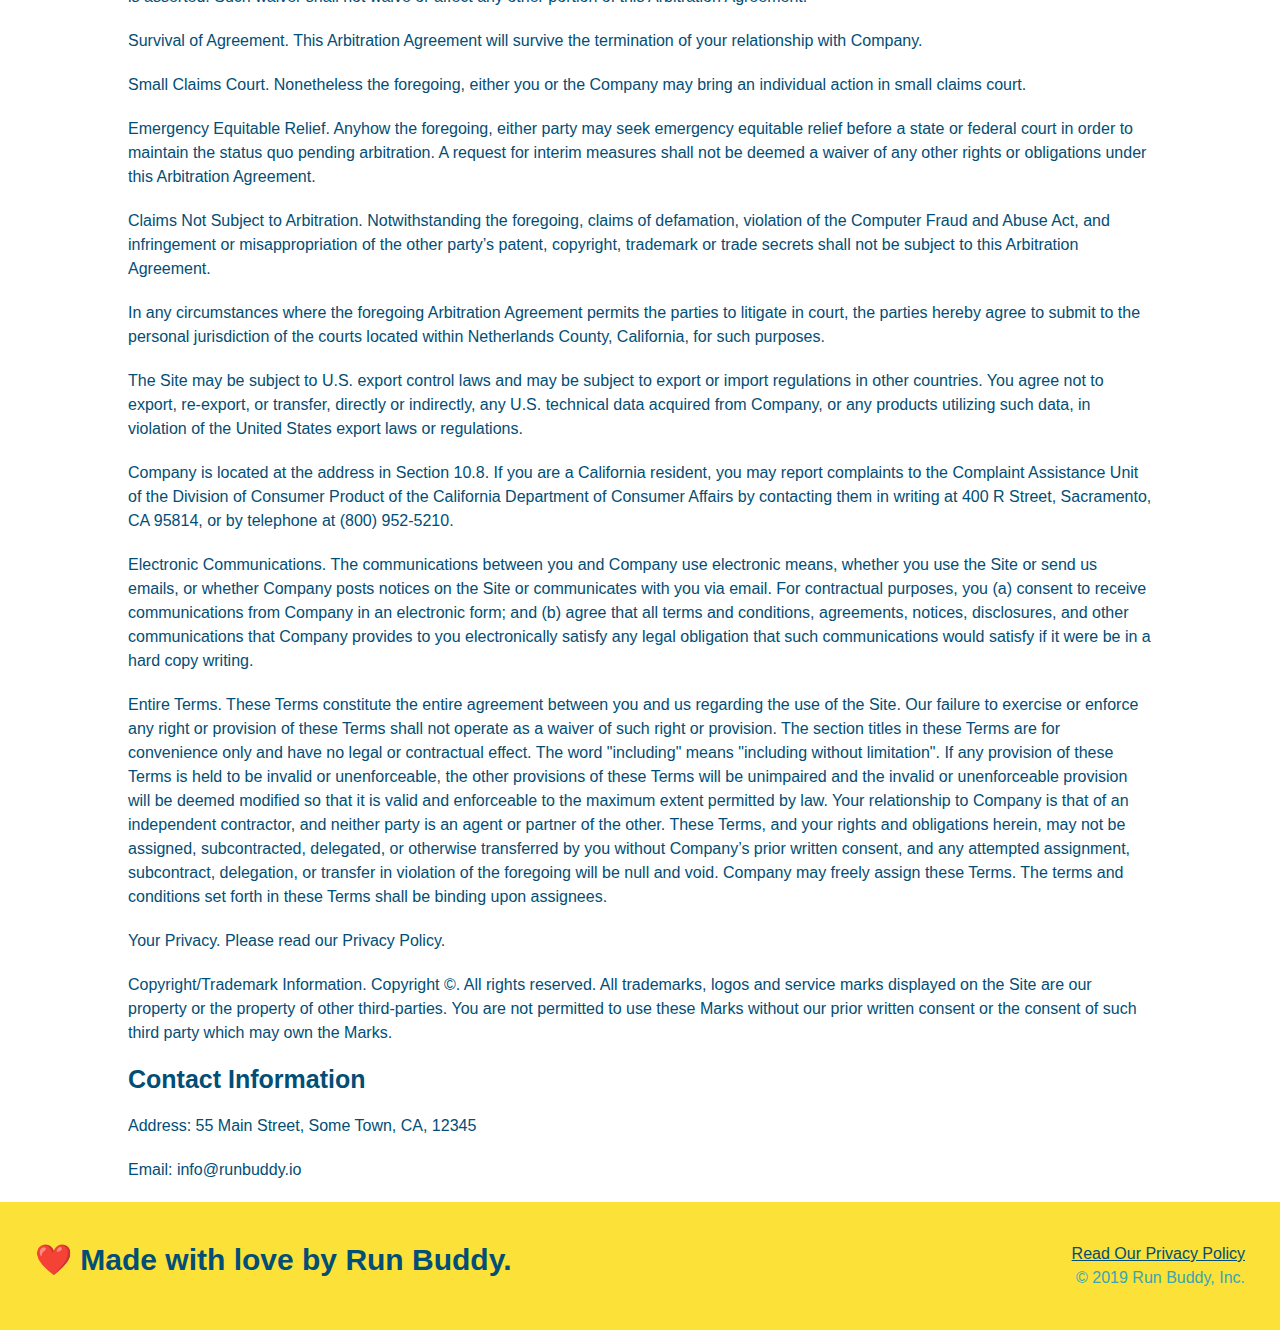
==== commit ee767bdd: "added media query" ====
--- a/privacy-policy.html
+++ b/privacy-policy.html
@@ -2,6 +2,7 @@
 <html lang="en">
   <head>
     <meta charset="UTF-8" />
+    <meta name="viewport" content="width=device-width, initial-scale=1.0"/>
     <link rel="stylesheet" href="./assets/css/style.css" />
     <link rel="stylesheet" href="./assets/css/secondary-styles.css" />
     <title>Run Buddy - Privacy Policy</title>
--- a/assets/css/style.css
+++ b/assets/css/style.css
@@ -45,7 +45,7 @@
 }
 
 header nav ul li a {
-  margin: 0 30px;
+  padding: 10px 15px;
   font-weight: lighter;
   font-size: 1.55vw;
 }
@@ -93,6 +93,7 @@
   display: flex;
   justify-content: center;
   flex-wrap: wrap;
+  align-items: flex-start;
 }
 
 .hero-cta {
@@ -101,7 +102,7 @@
   margin: 3.5%;
   color: #fff;
   font-size: 18px;
-  line-height: 1.3;
+  line-height: 1.2;
 }
 
 .hero-cta h2 {
@@ -153,7 +154,7 @@
 
 /* SECTION TITLE STYLES START */
 .section-title {
-  font-size: 55px;
+  font-size: 48px;
   border-bottom: 3px solid;
   color: #024e76;
   padding-bottom: 20px;
@@ -358,4 +359,12 @@
 
 .flex-row {
   display: flex;
-}+}
+
+/* MEDIA QUERY FOR SMALLER DESKTOP SCREENS AND SMALLER */
+@media screen and (max-width: 980px) {
+  header h1 a {
+    /* this will be applied on any screen smaller than 980px */
+    color: tomato;
+  }
+  